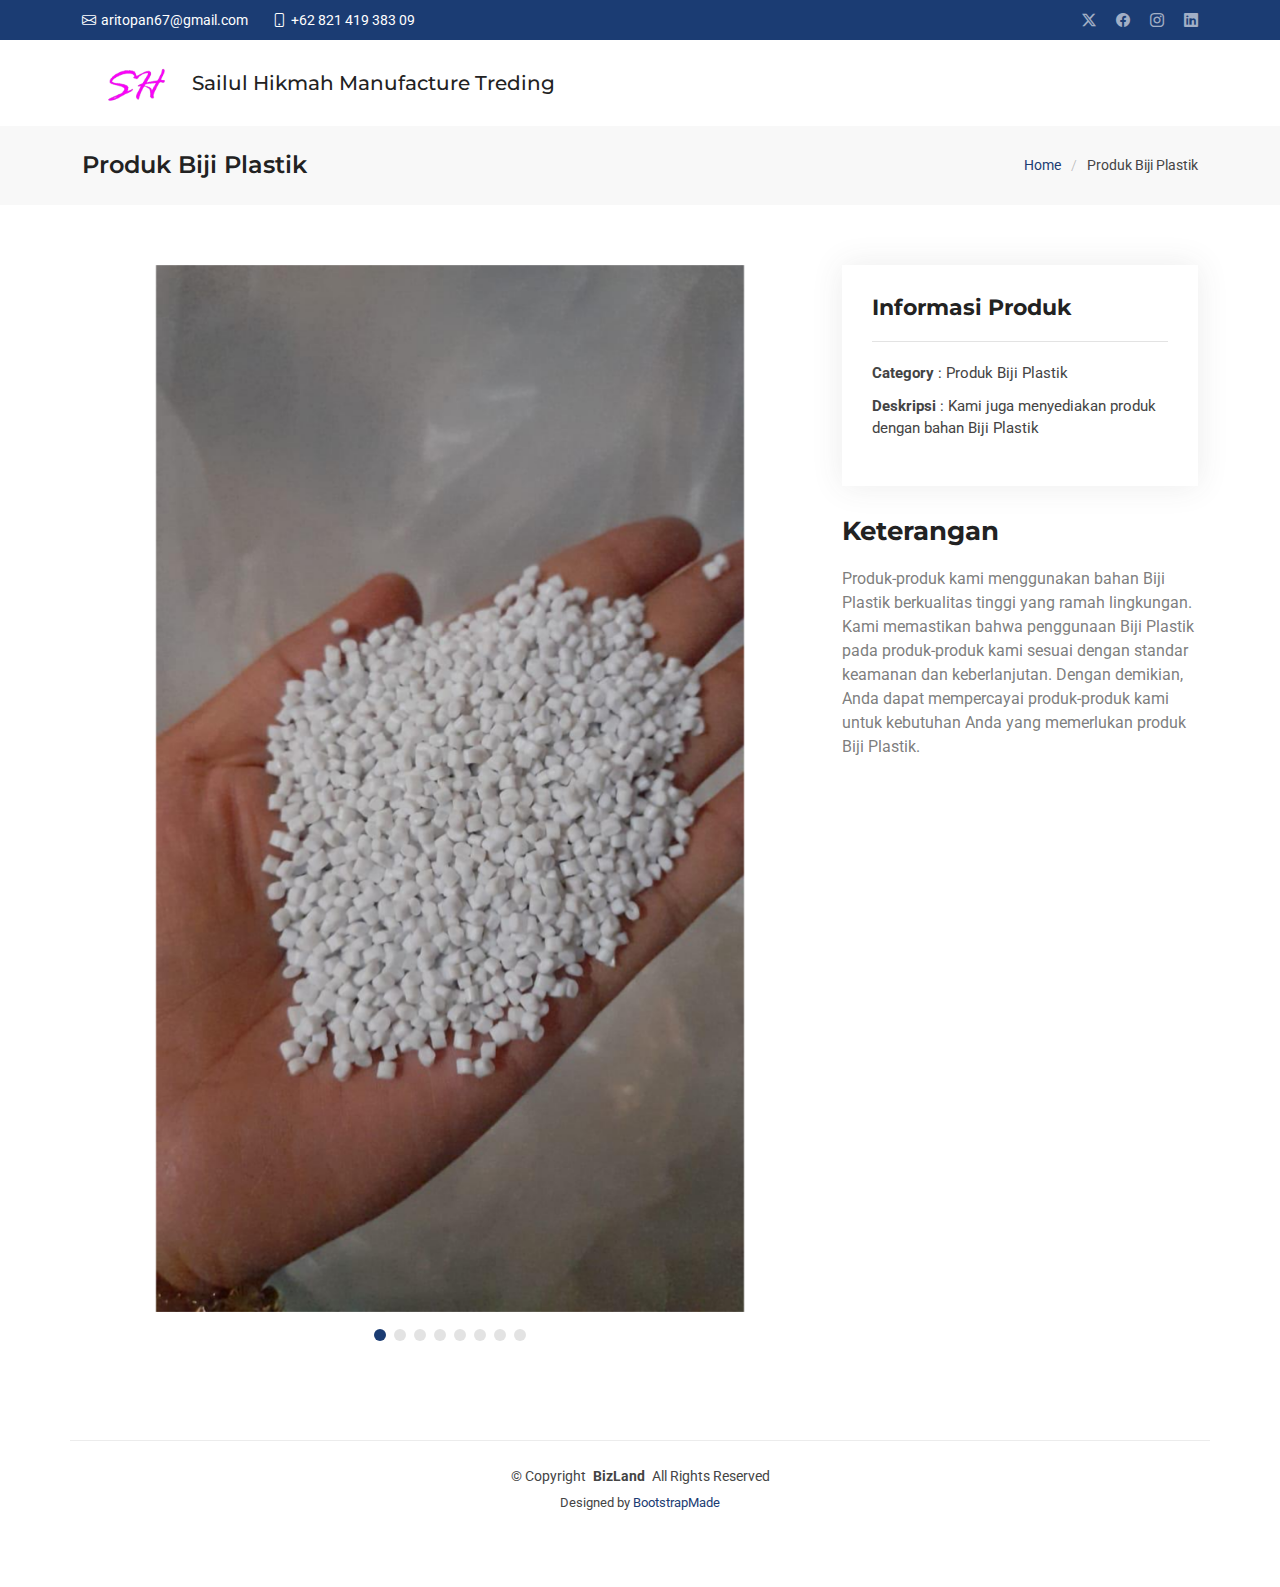
==== biji-pastik-details.html @ 2f1fecc8 "new update" ====
<!DOCTYPE html>
<html lang="en">
  <head>
    <meta charset="utf-8" />
    <meta content="width=device-width, initial-scale=1.0" name="viewport" />
    <title>Portfolio Details - BizLand Bootstrap Template</title>
    <meta content="" name="description" />
    <meta content="" name="keywords" />

    <!-- Favicons -->
    <link href="assets/img/logo/logo sh.png" rel="icon" />
    <link href="assets/img/logo/logo sh.png" rel="apple-touch-icon" />

    <!-- Fonts -->
    <link href="https://fonts.googleapis.com" rel="preconnect" />
    <link href="https://fonts.gstatic.com" rel="preconnect" crossorigin />
    <link
      href="https://fonts.googleapis.com/css2?family=Roboto:ital,wght@0,100;0,300;0,400;0,500;0,700;0,900;1,100;1,300;1,400;1,500;1,700;1,900&family=Open+Sans:ital,wght@0,300;0,400;0,500;0,600;0,700;0,800;1,300;1,400;1,500;1,600;1,700;1,800&family=Montserrat:ital,wght@0,100;0,200;0,300;0,400;0,500;0,600;0,700;0,800;0,900;1,100;1,200;1,300;1,400;1,500;1,600;1,700;1,800;1,900&display=swap"
      rel="stylesheet"
    />

    <!-- Vendor CSS Files -->
    <link
      href="assets/vendor/bootstrap/css/bootstrap.min.css"
      rel="stylesheet"
    />
    <link
      href="assets/vendor/bootstrap-icons/bootstrap-icons.css"
      rel="stylesheet"
    />
    <link href="assets/vendor/aos/aos.css" rel="stylesheet" />
    <link
      href="assets/vendor/glightbox/css/glightbox.min.css"
      rel="stylesheet"
    />
    <link href="assets/vendor/swiper/swiper-bundle.min.css" rel="stylesheet" />

    <!-- Main CSS File -->
    <link href="assets/css/main.css" rel="stylesheet" />
  </head>

  <body class="portfolio-details-page">
    <header id="header" class="header sticky-top">
      <div class="topbar d-flex align-items-center">
        <div
          class="container d-flex justify-content-center justify-content-md-between"
        >
          <div class="contact-info d-flex align-items-center">
            <i class="bi bi-envelope d-flex align-items-center"
              ><a href="mailto:aritopan67@gmail.com">aritopan67@gmail.com</a></i
            >
            <i class="bi bi-phone d-flex align-items-center ms-4"
              ><span>+62 821 419 383 09</span></i
            >
          </div>
          <div class="social-links d-none d-md-flex align-items-center">
            <a href="#" class="twitter"><i class="bi bi-twitter-x"></i></a>
            <a href="#" class="facebook"><i class="bi bi-facebook"></i></a>
            <a href="#" class="instagram"><i class="bi bi-instagram"></i></a>
            <a href="#" class="linkedin"><i class="bi bi-linkedin"></i></a>
          </div>
        </div>
      </div>
      <!-- End Top Bar -->

      <div class="branding d-flex align-items-cente">
        <div
          class="container position-relative d-flex align-items-center justify-content-between"
        >
          <a href="" class="logo d-flex align-items-center">
            <!-- Uncomment the line below if you also wish to use an image logo -->
            <img src="assets/img/logo/logo sh.png" alt="" />
            <h1 class="sitename">Sailul Hikmah Manufacture Treding</h1>
          </a>

          <nav id="navmenu" class="navmenu">
            <ul>
              <!-- <li><a href="" class="active">Home</a></li>
              <li><a href="#tentang-kami">Tentang Kami</a></li>
              <li><a href="#layanan">Layanan</a></li>
              <li><a href="#produk">Produk</a></li>
              <li><a href="#kontak">Kontak</a></li> -->
            </ul>
            <i class="mobile-nav-toggle d-xl-none bi bi-list d-none"></i>
          </nav>
        </div>
      </div>
    </header>

    <main class="main">
      <!-- Page Title -->
      <div class="page-title" data-aos="fade">
        <div
          class="container d-lg-flex justify-content-between align-items-center"
        >
          <h1 class="mb-2 mb-lg-0">Produk Biji Plastik</h1>
          <nav class="breadcrumbs">
            <ol>
              <li><a href="index.html">Home</a></li>
              <li class="current">Produk Biji Plastik</li>
            </ol>
          </nav>
        </div>
      </div>
      <!-- End Page Title -->

      <!-- Portfolio Details Section -->
      <section id="portfolio-details" class="portfolio-details section">
        <div class="container" data-aos="fade-up" data-aos-delay="100">
          <div class="row gy-4">
            <div class="col-lg-8">
              <div class="portfolio-details-slider swiper">
                <script type="application/json" class="swiper-config">
                  {
                    "loop": true,
                    "speed": 600,
                    "autoplay": {
                      "delay": 3000
                    },
                    "pagination": {
                      "el": ".swiper-pagination",
                      "type": "bullets",
                      "clickable": true
                    }
                  }
                </script>

                <div
                  class="swiper-wrapper align-items-center"
                  id="swiper-wrapper"
                >
                  <!-- Slides will be inserted here dynamically -->
                </div>
                <div class="swiper-pagination"></div>
              </div>
            </div>

            <script>
              // Fetch the JSON data
              fetch("assets/js/biji-plastik.json")
                .then((response) => response.json())
                .then((data) => {
                  const swiperWrapper =
                    document.getElementById("swiper-wrapper");
                  // Clear any existing slides (if necessary)
                  swiperWrapper.innerHTML = "";

                  // Loop through the JSON data and create slides
                  data.forEach((item) => {
                    const slideDiv = document.createElement("div");
                    slideDiv.className = "swiper-slide";

                    const imgElement = document.createElement("img");
                    imgElement.src = item.image_url;
                    imgElement.alt = item.name;

                    slideDiv.appendChild(imgElement);
                    swiperWrapper.appendChild(slideDiv);
                  });

                  // Initialize Swiper
                  const swiperConfig = JSON.parse(
                    document.querySelector(".swiper-config").textContent
                  );
                  new Swiper(".swiper", swiperConfig);
                })
                .catch((error) =>
                  console.error("Error loading JSON data:", error)
                );
            </script>

            <div class="col-lg-4">
              <div
                class="portfolio-info"
                data-aos="fade-up"
                data-aos-delay="200"
              >
                <h3>Informasi Produk</h3>
                <ul>
                  <li><strong>Category</strong> : Produk Biji Plastik</li>
                  <li>
                    <strong>Deskripsi</strong> : Kami juga menyediakan produk
                    dengan bahan Biji Plastik
                  </li>
                </ul>
              </div>
              <div
                class="portfolio-description"
                data-aos="fade-up"
                data-aos-delay="300"
              >
                <h2>Keterangan</h2>
                <p></p>
                <p>
                  Produk-produk kami menggunakan bahan Biji Plastik berkualitas
                  tinggi yang ramah lingkungan. Kami memastikan bahwa penggunaan
                  Biji Plastik pada produk-produk kami sesuai dengan standar
                  keamanan dan keberlanjutan. Dengan demikian, Anda dapat
                  mempercayai produk-produk kami untuk kebutuhan Anda yang
                  memerlukan produk Biji Plastik.
                </p>
              </div>
            </div>
          </div>
        </div>
      </section>
      <!-- /Portfolio Details Section -->
    </main>

    <footer id="footer" class="footer">
      <div class="container copyright text-center mt-4">
        <p>
          © <span>Copyright</span>
          <strong class="px-1 sitename">BizLand</strong>
          <span>All Rights Reserved</span>
        </p>
        <div class="credits">
          <!-- All the links in the footer should remain intact. -->
          <!-- You can delete the links only if you've purchased the pro version. -->
          <!-- Licensing information: https://bootstrapmade.com/license/ -->
          <!-- Purchase the pro version with working PHP/AJAX contact form: [buy-url] -->
          Designed by <a href="https://bootstrapmade.com/">BootstrapMade</a>
        </div>
      </div>
    </footer>

    <!-- Scroll Top -->
    <a
      href="#"
      id="scroll-top"
      class="scroll-top d-flex align-items-center justify-content-center"
      ><i class="bi bi-arrow-up-short"></i
    ></a>

    <!-- Preloader -->
    <div id="preloader">
      <div></div>
      <div></div>
      <div></div>
      <div></div>
    </div>

    <!-- Vendor JS Files -->
    <script src="assets/vendor/bootstrap/js/bootstrap.bundle.min.js"></script>
    <script src="assets/vendor/php-email-form/validate.js"></script>
    <script src="assets/vendor/aos/aos.js"></script>
    <script src="assets/vendor/glightbox/js/glightbox.min.js"></script>
    <script src="assets/vendor/waypoints/noframework.waypoints.js"></script>
    <script src="assets/vendor/purecounter/purecounter_vanilla.js"></script>
    <script src="assets/vendor/swiper/swiper-bundle.min.js"></script>
    <script src="assets/vendor/imagesloaded/imagesloaded.pkgd.min.js"></script>
    <script src="assets/vendor/isotope-layout/isotope.pkgd.min.js"></script>

    <!-- Main JS File -->
    <script src="assets/js/main.js"></script>
  </body>
</html>
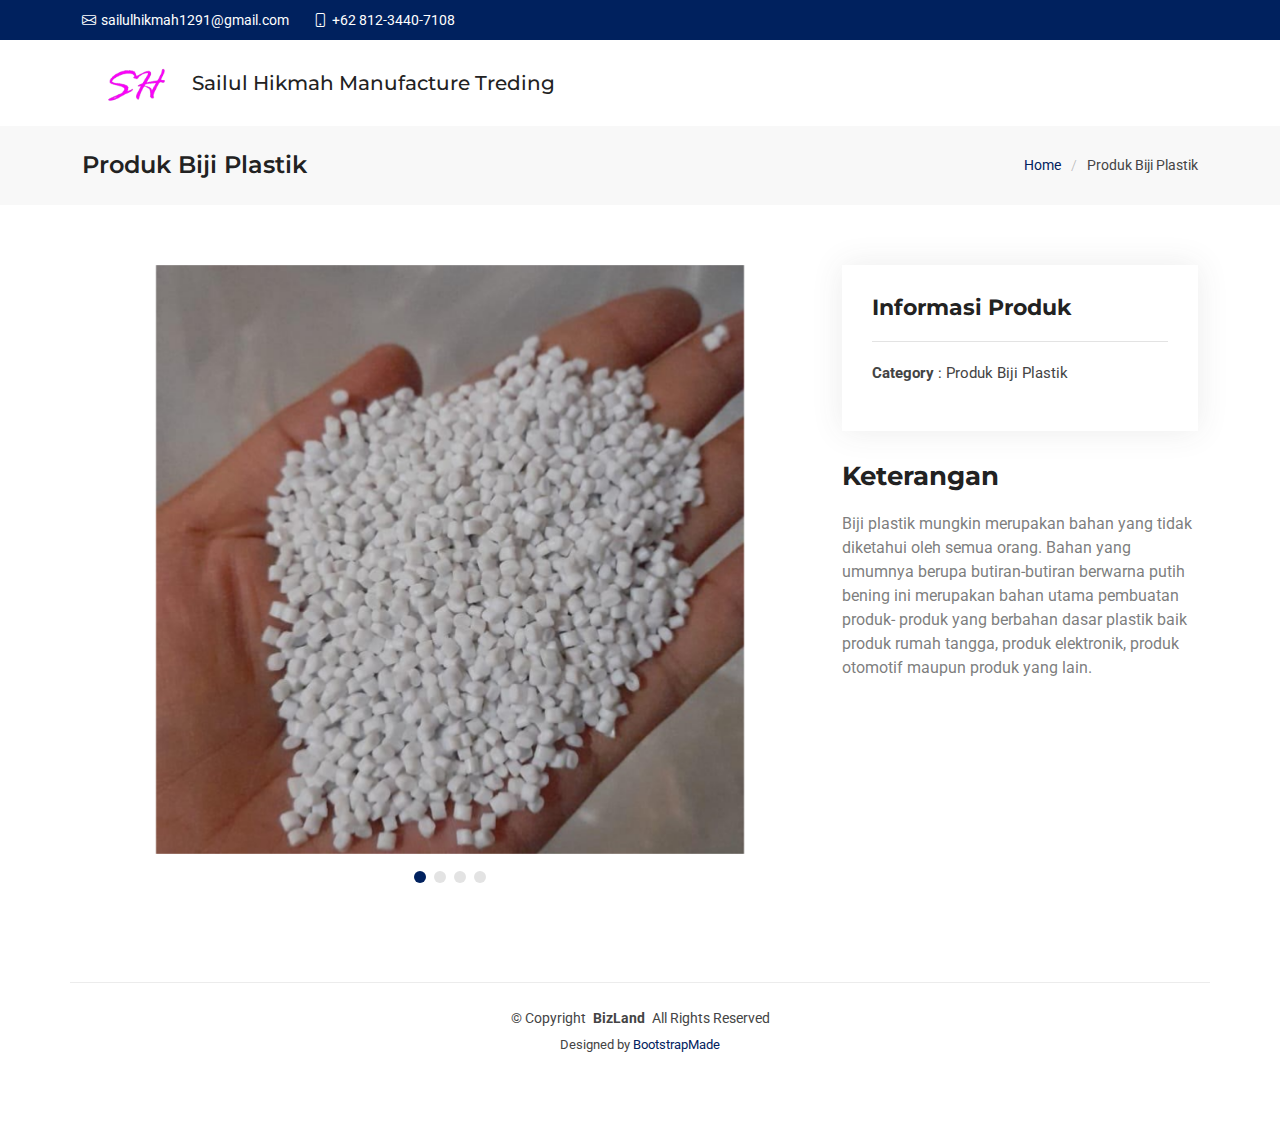
==== commit 27285601: "10 pm" ====
--- a/biji-pastik-details.html
+++ b/biji-pastik-details.html
@@ -3,7 +3,7 @@
   <head>
     <meta charset="utf-8" />
     <meta content="width=device-width, initial-scale=1.0" name="viewport" />
-    <title>Portfolio Details - BizLand Bootstrap Template</title>
+    <title>Sailul Hikmah Manufacture Treding</title>
     <meta content="" name="description" />
     <meta content="" name="keywords" />
 
@@ -47,18 +47,20 @@
         >
           <div class="contact-info d-flex align-items-center">
             <i class="bi bi-envelope d-flex align-items-center"
-              ><a href="mailto:aritopan67@gmail.com">aritopan67@gmail.com</a></i
+              ><a href="mailto:aritopan67@gmail.com"
+                >sailulhikmah1291@gmail.com</a
+              ></i
             >
             <i class="bi bi-phone d-flex align-items-center ms-4"
-              ><span>+62 821 419 383 09</span></i
+              ><span>+62 812-3440-7108</span></i
             >
           </div>
-          <div class="social-links d-none d-md-flex align-items-center">
+          <!-- <div class="social-links d-none d-md-flex align-items-center">
             <a href="#" class="twitter"><i class="bi bi-twitter-x"></i></a>
             <a href="#" class="facebook"><i class="bi bi-facebook"></i></a>
             <a href="#" class="instagram"><i class="bi bi-instagram"></i></a>
             <a href="#" class="linkedin"><i class="bi bi-linkedin"></i></a>
-          </div>
+          </div> -->
         </div>
       </div>
       <!-- End Top Bar -->
@@ -178,10 +180,6 @@
                 <h3>Informasi Produk</h3>
                 <ul>
                   <li><strong>Category</strong> : Produk Biji Plastik</li>
-                  <li>
-                    <strong>Deskripsi</strong> : Kami juga menyediakan produk
-                    dengan bahan Biji Plastik
-                  </li>
                 </ul>
               </div>
               <div
@@ -192,12 +190,12 @@
                 <h2>Keterangan</h2>
                 <p></p>
                 <p>
-                  Produk-produk kami menggunakan bahan Biji Plastik berkualitas
-                  tinggi yang ramah lingkungan. Kami memastikan bahwa penggunaan
-                  Biji Plastik pada produk-produk kami sesuai dengan standar
-                  keamanan dan keberlanjutan. Dengan demikian, Anda dapat
-                  mempercayai produk-produk kami untuk kebutuhan Anda yang
-                  memerlukan produk Biji Plastik.
+                  Biji plastik mungkin merupakan bahan yang tidak diketahui oleh
+                  semua orang. Bahan yang umumnya berupa butiran-butiran
+                  berwarna putih bening ini merupakan bahan utama pembuatan
+                  produk- produk yang berbahan dasar plastik baik produk rumah
+                  tangga, produk elektronik, produk otomotif maupun produk yang
+                  lain.
                 </p>
               </div>
             </div>
--- a/assets/css/main.css
+++ b/assets/css/main.css
@@ -30,7 +30,7 @@
 
   /* Accent Color - This is the main accent color that represents your brand on the website. It's used for buttons, links, and other elements that need to stand out. */
   /* --accent-color: #106eea; */
-  --accent-color: #1B3C73;
+  --accent-color: #00215E;
 
   /* Contrast Color - This is a color used for text when the background color is one of the heading, accent, or default colors. Its purpose is to ensure proper contrast and readability when placed over these more dominant colors. */
   --contrast-color: #ffffff;
@@ -60,6 +60,7 @@
 :root {
   scroll-behavior: smooth;
 }
+
 
 /*--------------------------------------------------------------
 # General
@@ -885,7 +886,7 @@
 
 .hero:before {
   content: "";
-  background: color-mix(in srgb, var(--contrast-color), transparent 40%);
+  background: color-mix(in srgb, var(--contrast-color), transparent 30%);
   position: absolute;
   bottom: 0;
   top: 0;
@@ -902,6 +903,7 @@
   font-size: 48px;
   font-weight: 700;
   line-height: 56px;
+  color: #FC4100;
 }
 
 .hero h1 span {
@@ -996,7 +998,7 @@
 --------------------------------------------------------------*/
 .featured-services .service-item {
   box-shadow: 0px 0 25px 0 color-mix(in srgb, var(--default-color), transparent 90%);
-  padding: 50px 30px;
+  padding: 15px 15px;
   transition: all 0.3s ease-in-out;
   height: 100%;
   position: relative;
@@ -1025,7 +1027,7 @@
 .featured-services .service-item h4 {
   font-weight: 700;
   margin-bottom: 15px;
-  font-size: 20px;
+  font-size: 16px;
 }
 
 .featured-services .service-item h4 a {
@@ -1148,7 +1150,7 @@
 # Stats Section
 --------------------------------------------------------------*/
 .stats i {
-  background-color: var(--accent-color);
+  background-color: #FC4100;
   color: var(--contrast-color);
   border: 6px solid var(--contrast-color);
   width: 64px;
@@ -1165,7 +1167,7 @@
 .stats .stats-item {
   background-color: color-mix(in srgb, var(--accent-color), transparent 95%);
   margin-top: -32px;
-  padding: 40px 30px 35px 30px;
+  padding: 40px 20px 20px 20px;
   width: 100%;
   position: relative;
   text-align: center;
@@ -1174,9 +1176,11 @@
 }
 
 .stats .stats-item span {
-  font-size: 36px;
+  font-size: 16px;
   display: block;
   font-weight: 700;
+  padding-bottom: 16px;
+  font-family: 'Trebuchet MS', 'Lucida Sans Unicode', 'Lucida Grande', 'Lucida Sans', Arial, sans-serif;
 }
 
 .stats .stats-item p {
@@ -1217,8 +1221,10 @@
   text-align: center;
   border: 1px solid color-mix(in srgb, var(--default-color), transparent 85%);
   padding: 80px 20px;
-  transition: border ease-in-out 0.3s;
+  border-radius: 16px;
+  transition: border ease-in-out 0.3s, box-shadow ease-in-out 0.3s;
   height: 100%;
+  box-shadow: 0 4px 8px rgba(0, 0, 0, 0.1);
 }
 
 .services .service-item .icon {
@@ -1255,6 +1261,7 @@
 
 .services .service-item:hover {
   border-color: var(--accent-color);
+  box-shadow: 0 8px 16px rgba(0, 0, 0, 0.2);
 }
 
 .services .service-item:hover h3 {
@@ -1265,9 +1272,6 @@
 # Testimonials Section
 --------------------------------------------------------------*/
 .testimonials {
-  --default-color: #ffffff;
-  --background-color: #000000;
-  --heading-color: #ffffff;
   padding: 80px 0;
   position: relative;
 }
@@ -1306,13 +1310,18 @@
 
 .testimonials .testimonial-item .testimonial-img {
   width: 100px;
-  border-radius: 50%;
-  border: 6px solid color-mix(in srgb, var(--default-color), transparent 85%);
+  /* border-radius: 50%; */
+  /* border: 6px solid color-mix(in srgb, var(--default-color), transparent 85%); */
   margin: 0 auto;
+  object-fit: contain; 
+  height: 100px; 
+  display: block; 
+  text-indent: -9999px;
+  background-color: #ffffff;
 }
 
 .testimonials .testimonial-item h3 {
-  font-size: 20px;
+  font-size: 10px;
   font-weight: bold;
   margin: 10px 0 5px 0;
 }
@@ -1689,8 +1698,8 @@
   position: relative;
   padding: 20px;
   margin-bottom: 15px;
-  border: 1px solid color-mix(in srgb, var(--default-color), transparent 85%);
-  border-radius: 5px;
+  /* border: 1px solid color-mix(in srgb, var(--default-color), transparent 85%); */
+  border-radius: 12px;
   overflow: hidden;
 }
 
@@ -1699,8 +1708,8 @@
 }
 
 .faq .faq-container .faq-item h3 {
-  font-weight: 600;
-  font-size: 18px;
+  font-weight: 500;
+  font-size: 20px;
   line-height: 24px;
   margin: 0 30px 0 0;
   transition: 0.3s;
@@ -1712,10 +1721,6 @@
 .faq .faq-container .faq-item h3 .num {
   color: var(--accent-color);
   padding-right: 5px;
-}
-
-.faq .faq-container .faq-item h3:hover {
-  color: var(--accent-color);
 }
 
 .faq .faq-container .faq-item .faq-content {
@@ -1746,7 +1751,7 @@
 }
 
 .faq .faq-container .faq-active {
-  background-color: var(--accent-color);
+  background-color: #2C4E80;
   border-color: var(--accent-color);
   color: var(--contrast-color);
 }
@@ -1764,7 +1769,6 @@
 
 .faq .faq-container .faq-active .faq-toggle {
   transform: rotate(90deg);
-  color: var(--accent-color);
 }
 
 /*--------------------------------------------------------------
@@ -1772,7 +1776,9 @@
 --------------------------------------------------------------*/
 .contact .info-wrap {
   box-shadow: 0px 0px 20px color-mix(in srgb, var(--default-color), transparent 90%);
-  padding: 30px;
+  padding: 50px 200px;
+  text-align: center;
+  border-radius: 12px;
 }
 
 @media (max-width: 575px) {
@@ -1786,7 +1792,7 @@
 }
 
 .contact .info-item i {
-  font-size: 20px;
+  font-size: 14px;
   color: var(--accent-color);
   background: color-mix(in srgb, var(--accent-color), transparent 92%);
   width: 44px;
@@ -1986,9 +1992,13 @@
 # Portfolio Details Section
 --------------------------------------------------------------*/
 .portfolio-details .portfolio-details-slider img {
-  width: 80%;
+  width: 80%; 
+  /* height: 80vw; */
+  max-width: 600px;
+  max-height: 600px; 
   display: block;
   margin: 0 auto;
+  object-fit: cover;
 }
 
 .portfolio-details .portfolio-details-slider .swiper-pagination {
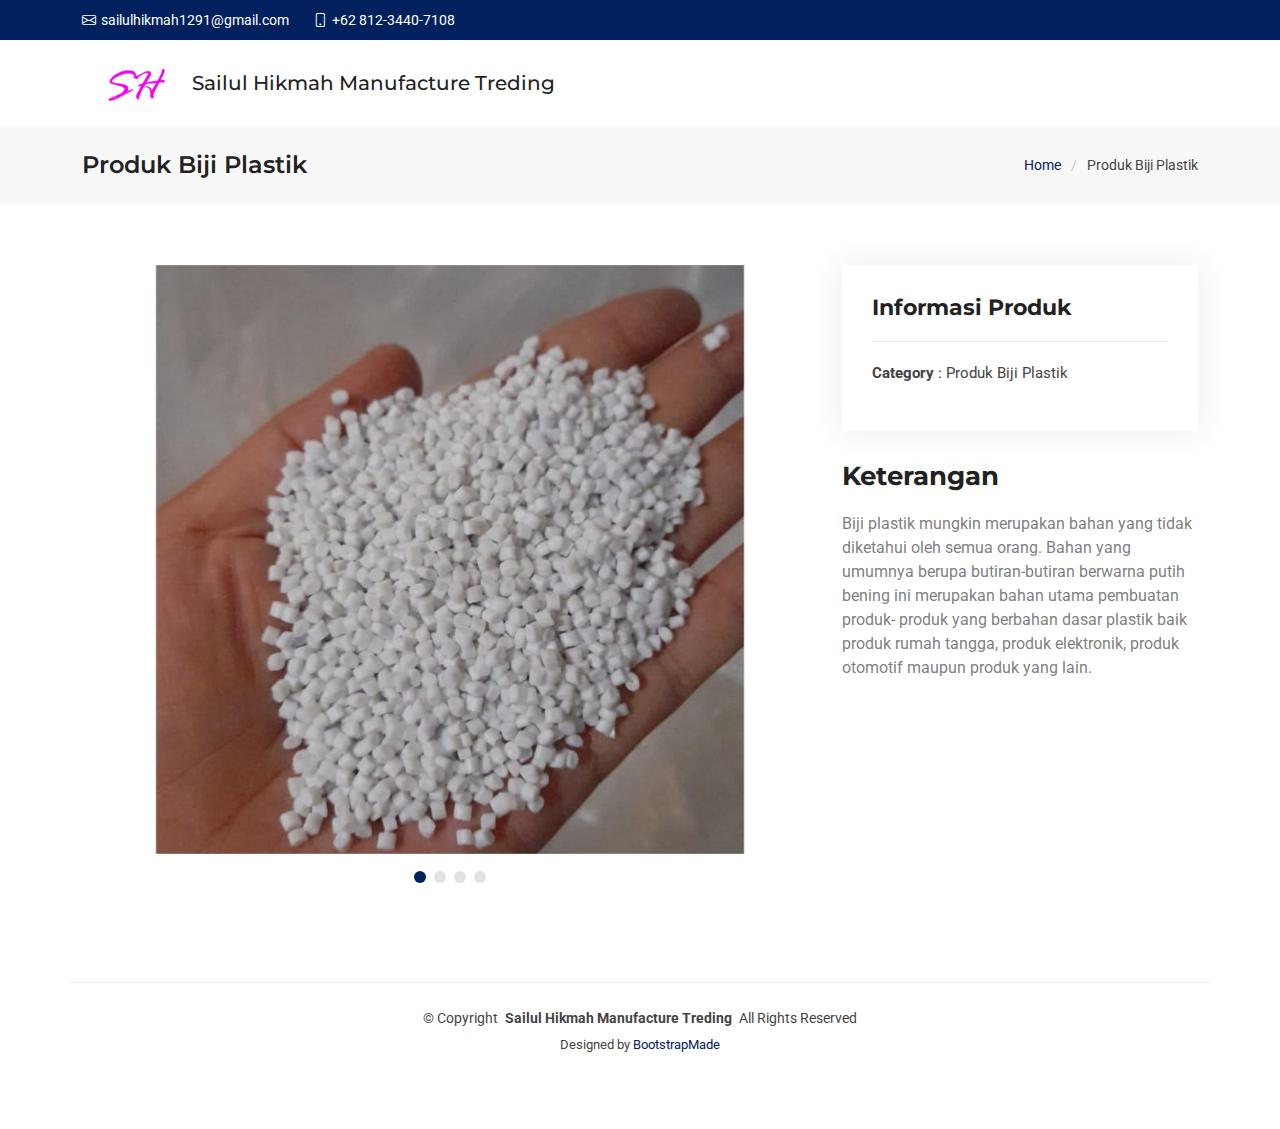
==== commit e4858de3: "copyright" ====
--- a/biji-pastik-details.html
+++ b/biji-pastik-details.html
@@ -209,7 +209,9 @@
       <div class="container copyright text-center mt-4">
         <p>
           © <span>Copyright</span>
-          <strong class="px-1 sitename">BizLand</strong>
+          <strong class="px-1 sitename"
+            >Sailul Hikmah Manufacture Treding</strong
+          >
           <span>All Rights Reserved</span>
         </p>
         <div class="credits">
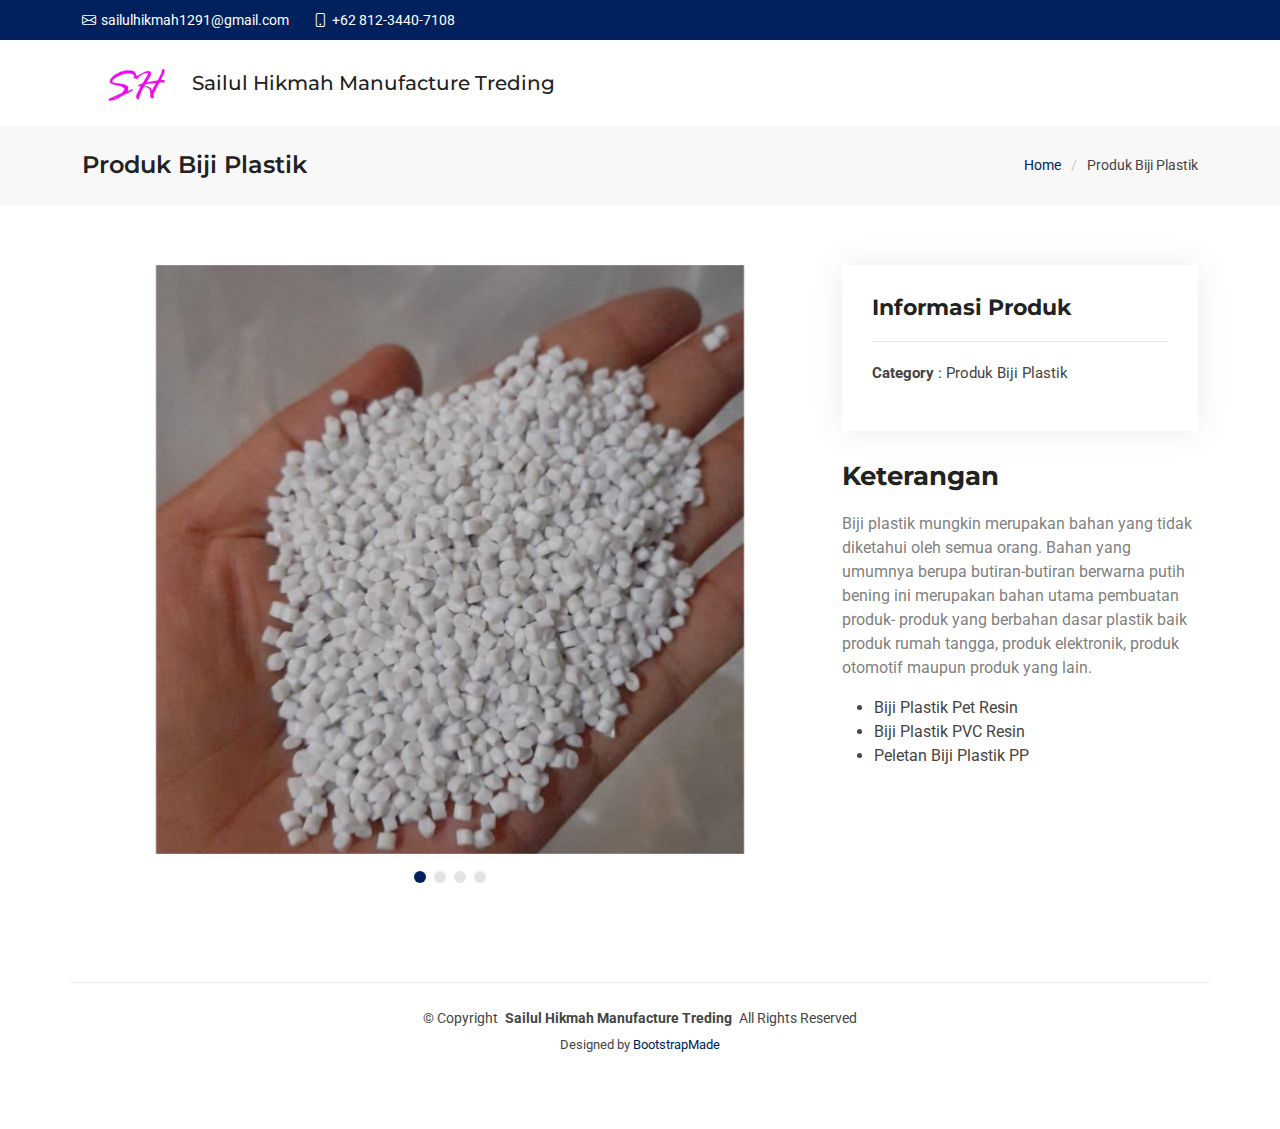
==== commit cbc85df7: "last" ====
--- a/biji-pastik-details.html
+++ b/biji-pastik-details.html
@@ -197,6 +197,13 @@
                   tangga, produk elektronik, produk otomotif maupun produk yang
                   lain.
                 </p>
+                <p>
+                  <ul>
+                    <li>Biji Plastik Pet Resin</li>
+                    <li>Biji Plastik PVC Resin</li>
+                    <li>Peletan Biji Plastik PP</li>
+                  </ul>
+                </p>
               </div>
             </div>
           </div>
--- a/assets/css/main.css
+++ b/assets/css/main.css
@@ -1208,6 +1208,7 @@
 
 .clients .swiper-slide img {
   transition: 0.3s;
+  border-radius: 12px;
 }
 
 .clients .swiper-slide img:hover {
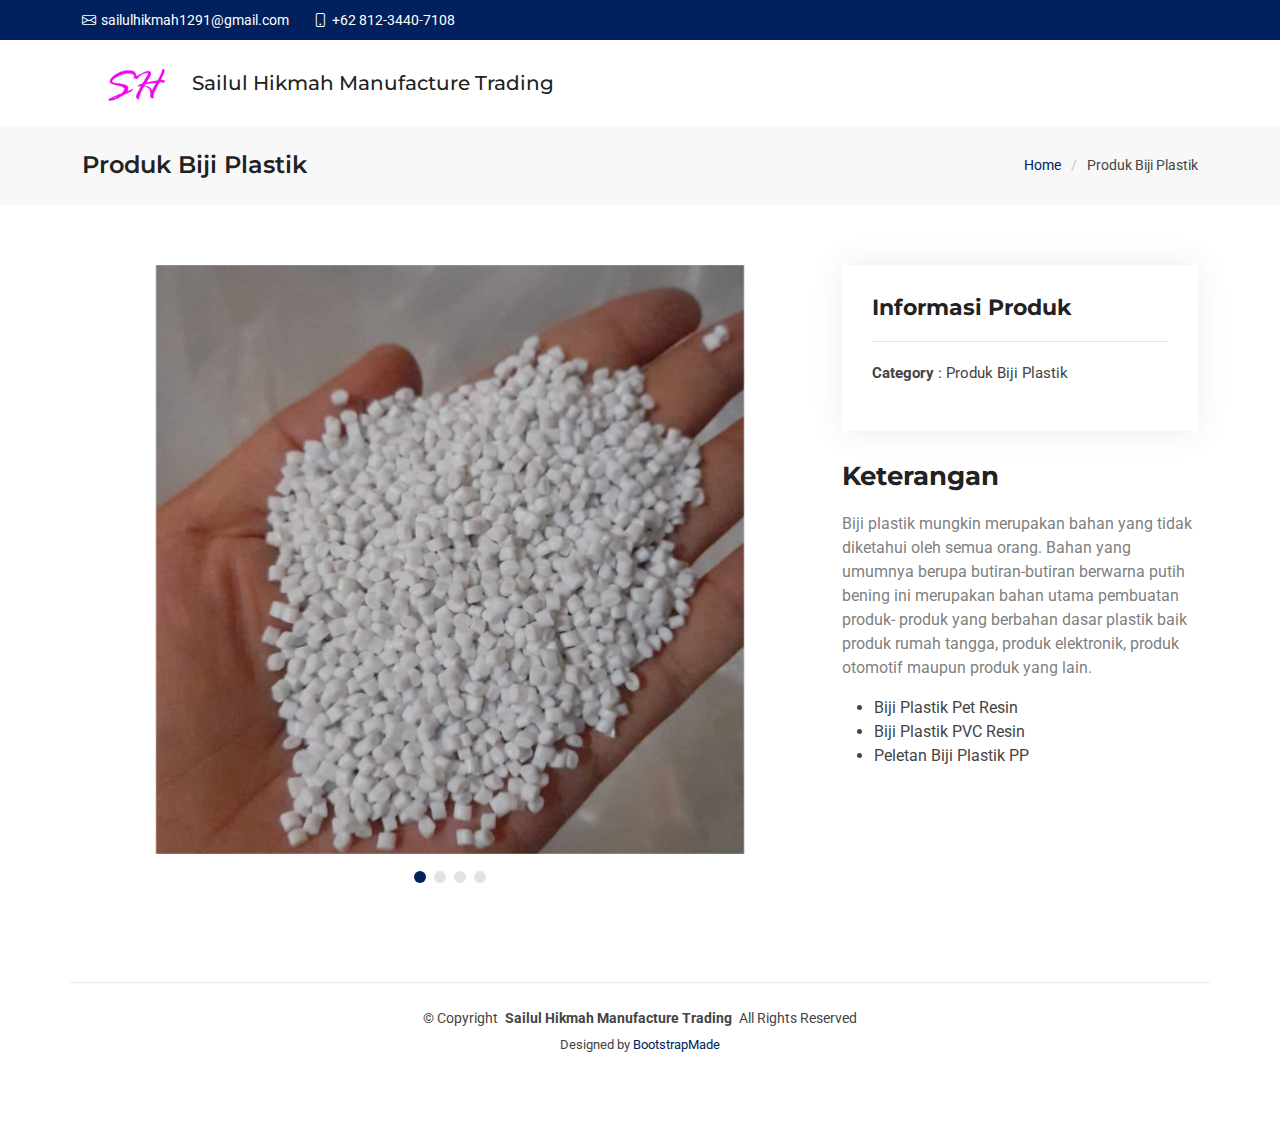
==== commit 5de1d07c: "fix new" ====
--- a/biji-pastik-details.html
+++ b/biji-pastik-details.html
@@ -3,7 +3,7 @@
   <head>
     <meta charset="utf-8" />
     <meta content="width=device-width, initial-scale=1.0" name="viewport" />
-    <title>Sailul Hikmah Manufacture Treding</title>
+    <title>Sailul Hikmah Manufacture Trading</title>
     <meta content="" name="description" />
     <meta content="" name="keywords" />
 
@@ -72,7 +72,7 @@
           <a href="" class="logo d-flex align-items-center">
             <!-- Uncomment the line below if you also wish to use an image logo -->
             <img src="assets/img/logo/logo sh.png" alt="" />
-            <h1 class="sitename">Sailul Hikmah Manufacture Treding</h1>
+            <h1 class="sitename">Sailul Hikmah Manufacture Trading</h1>
           </a>
 
           <nav id="navmenu" class="navmenu">
@@ -217,7 +217,7 @@
         <p>
           © <span>Copyright</span>
           <strong class="px-1 sitename"
-            >Sailul Hikmah Manufacture Treding</strong
+            >Sailul Hikmah Manufacture Trading</strong
           >
           <span>All Rights Reserved</span>
         </p>
